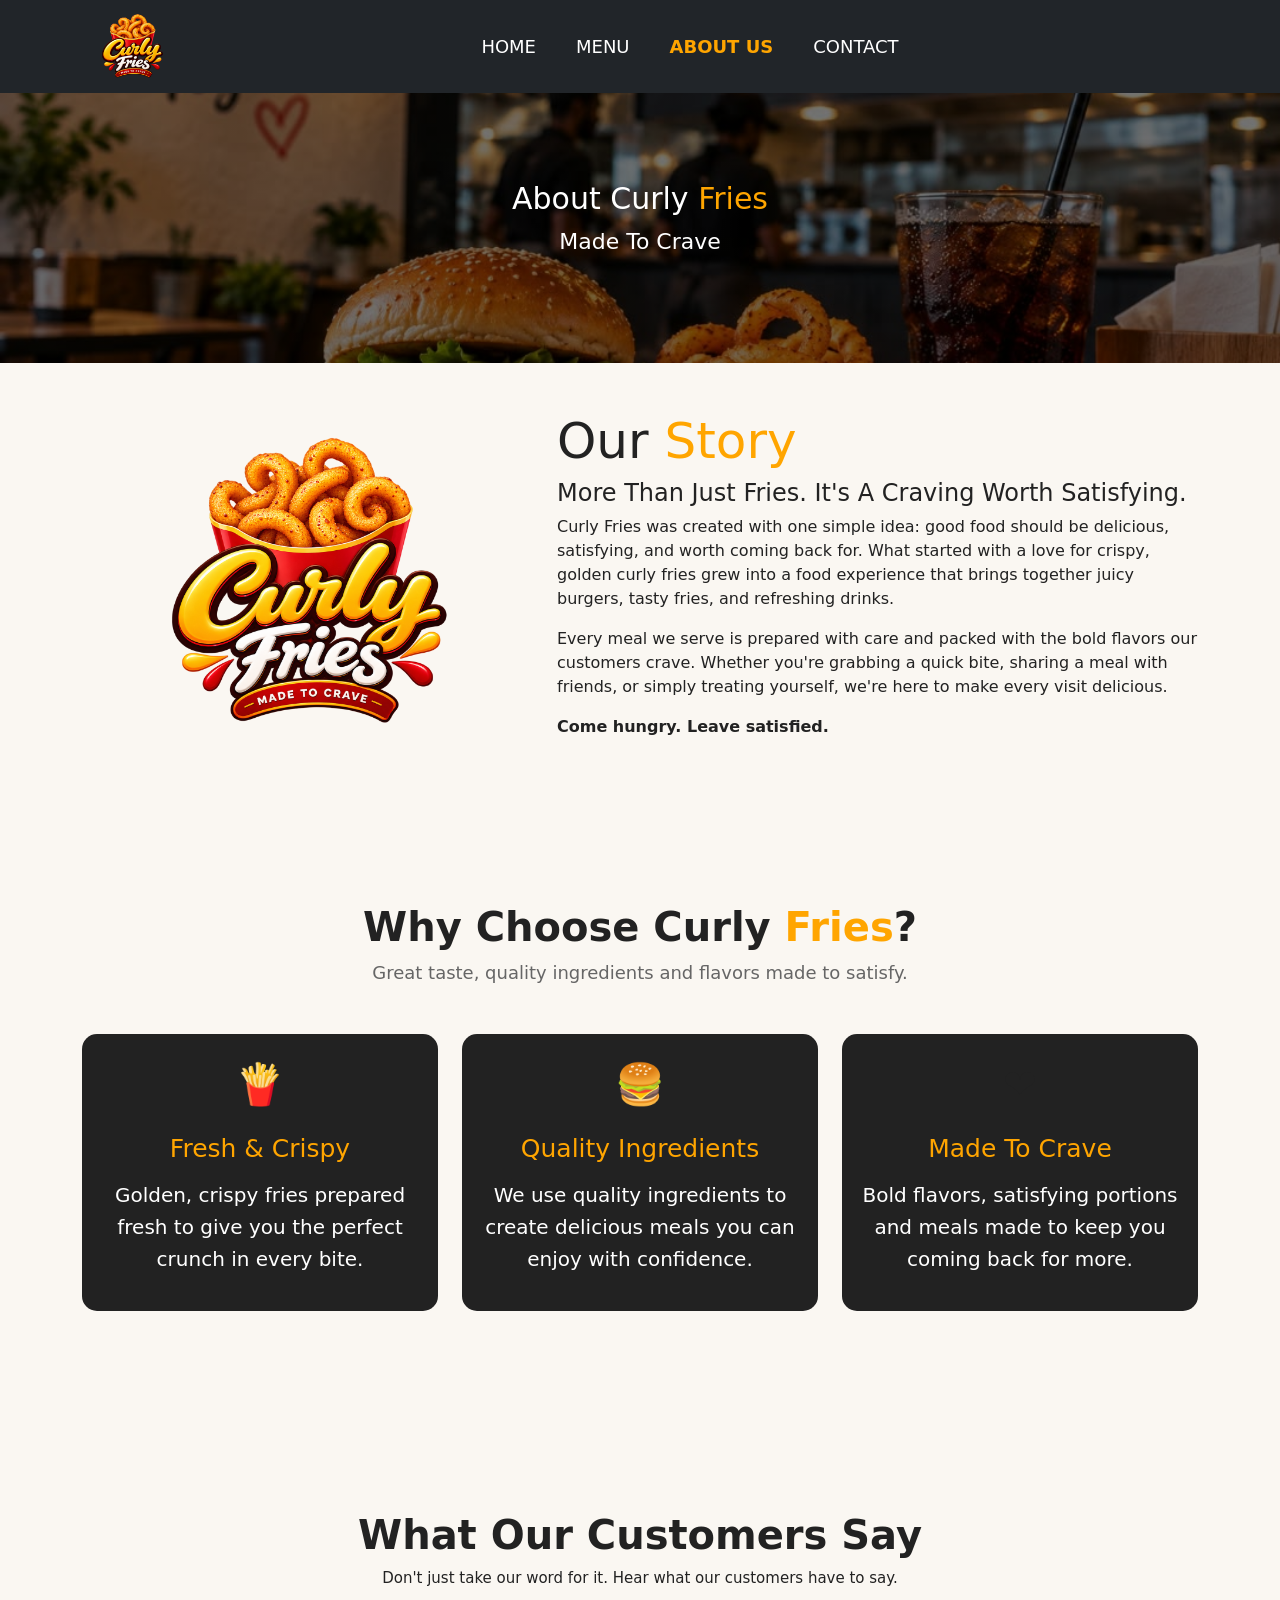
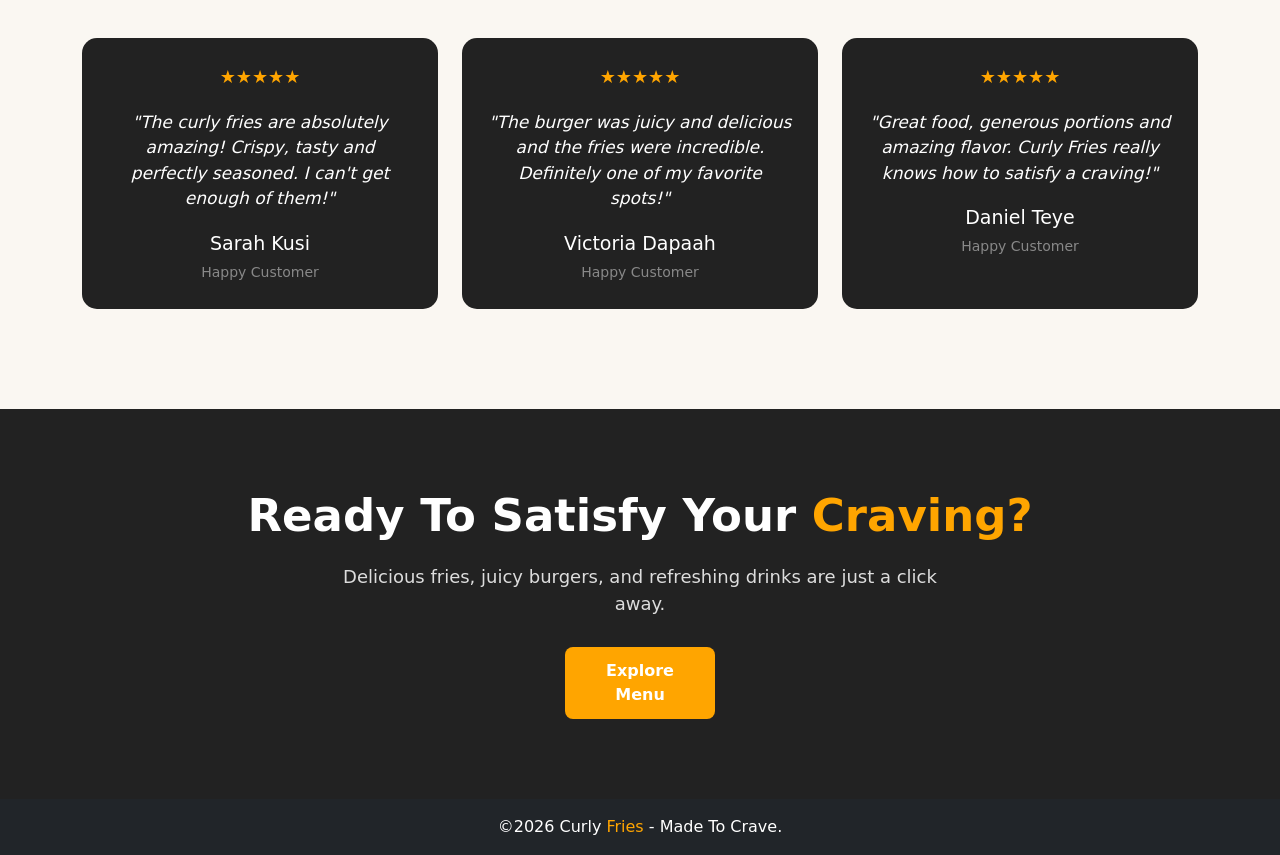
==== about.html @ 46d1c40e "Initial commit" ====
<!doctype html>
<html lang="en">
  <head>
    <meta charset="utf-8" />
    <meta name="viewport" content="width=device-width, initial-scale=1" />
    <title>About Us - Curly Fries</title>

    <!---bootstrap-->
    <link
      href="https://cdn.jsdelivr.net/npm/bootstrap@5.3.8/dist/css/bootstrap.min.css"
      rel="stylesheet"
    />

    <!--custom css-->
    <link rel="stylesheet" href="assets/css/style.css" />

    <!---responsive custom css-->
    <link rel="stylesheet" href="assets/css/responsive.css" />

    <!---Google font-->
    <link rel="preconnect" href="https://fonts.googleapis.com" />
    <link rel="preconnect" href="https://fonts.gstatic.com" crossorigin />
    <link
      href="https://fonts.googleapis.com/css2?family=Google+Sans:ital,opsz,wght@0,17..18,400..700;1,17..18,400..700&family=Montserrat:ital,wght@0,100..900;1,100..900&display=swap"
      rel="stylesheet"
    />
  </head>
  <body>
    <!--NAVBAR -->
    <nav class="navbar navbar-expand-lg bg-dark sticky-top">
      <div class="container">
        <a href="index.html" class="navbar-brand"
          ><img src="assets/images/logo1.png" class="logo-img" alt=""
        /></a>
        <button
          class="navbar-toggler navbar-dark"
          type="button"
          data-bs-toggle="offcanvas"
          data-bs-target="#offcanvasNavbar"
          aria-controls="offcanvasNavbar"
          aria-label="Toggle navigation"
        >
          <span class="navbar-toggler-icon"></span>
        </button>
        <div
          class="offcanvas offcanvas-start bg-dark text-white"
          tabindex="-1"
          id="offcanvasNavbar"
          aria-labelledby="offcanvasNavbarLabel"
        >
          <div class="offcanvas-header">
            <h5 class="offcanvas-title" id="offcanvasNavbarLabel">
              Curly <span>Fries</span>
            </h5>
            <button
              type="button"
              class="btn-close btn-close-white"
              data-bs-dismiss="offcanvas"
              aria-label="Close"
            ></button>
          </div>
          <div class="offcanvas-body">
            <ul
              class="navbar-nav justify-content-center gap-4 flex-grow-1 pe-3"
            >
              <li class="nav-item">
                <a class="nav-link text-white" href="index.html">Home</a>
              </li>
              <li class="nav-item">
                <a class="nav-link text-white" href="menu.html">Menu</a>
              </li>
              <li class="nav-item">
                <a class="nav-link active text-white" href="about.html"
                  >About Us</a
                >
              </li>
              <li class="nav-item">
                <a class="nav-link text-white" href="#contact">Contact</a>
              </li>
            </ul>
          </div>
        </div>
      </div>
    </nav>

    <!---End Of Navbar-->

    <!---HERO SECTION -->
    <main class="about-hero">
      <div class="container text-center">
        <h1>About Curly <span>Fries</span></h1>
        <p>Made To Crave</p>
      </div>
    </main>

    <main class="py-5">
      <div class="container">
        <div class="row align-items-center">
          <!-- Mobile--->
          <div class="col-12 d-md-none order-1 text-center">
            <h2>Our <span>Story</span></h2>
          </div>
          <div class="col-12 col-md-5 order-2 order-md-1 text-center">
            <img
              src="assets/images/logo1.png"
              class="img-fluid"
              alt="Curly Fries Logo"
            />
          </div>

          <!-- Story Content -->
          <div class="col-12 col-md-7 order-3 order-md-2">
            <!-- Desktop Only: Our Story -->
            <h2 class="d-none d-md-block about-title">
              Our <span>Story</span>
            </h2>

            <h4>More Than Just Fries. It's A Craving Worth Satisfying.</h4>

            <p>
              Curly Fries was created with one simple idea: good food should be
              delicious, satisfying, and worth coming back for. What started
              with a love for crispy, golden curly fries grew into a food
              experience that brings together juicy burgers, tasty fries, and
              refreshing drinks.
            </p>

            <p>
              Every meal we serve is prepared with care and packed with the bold
              flavors our customers crave. Whether you're grabbing a quick bite,
              sharing a meal with friends, or simply treating yourself, we're
              here to make every visit delicious.
            </p>

            <p>
              <strong>Come hungry. Leave satisfied.</strong>
            </p>
          </div>
        </div>
      </div>
    </main>

    <!---Why Choose Us-->
    <section class="why-choose">
      <div class="container">
        <div class="text-center mb-5">
          <h2>Why Choose Curly <span>Fries</span>?</h2>
          <p>Great taste, quality ingredients and flavors made to satisfy.</p>
        </div>
        <div class="row g-4">
          <div class="col-12 col-md-4">
            <div class="feature-card text-center">
              <div class="feature-icon">🍟</div>
              <h3>Fresh & Crispy</h3>
              <p>
                Golden, crispy fries prepared fresh to give you the perfect
                crunch in every bite.
              </p>
            </div>
          </div>

          <div class="col-12 col-md-4">
            <div class="feature-card text-center">
              <div class="feature-icon">🍔</div>
              <h3>Quality Ingredients</h3>

              <p>
                We use quality ingredients to create delicious meals you can
                enjoy with confidence.
              </p>
            </div>
          </div>

          <div class="col-12 col-md-4">
            <div class="feature-card text-center">
              <div class="feature-icon">❤️</div>
              <h3>Made To Crave</h3>
              <p>
                Bold flavors, satisfying portions and meals made to keep you
                coming back for more.
              </p>
            </div>
          </div>
        </div>
      </div>
    </section>

    <!---Testimonials-->
    <section>
      <div class="container">
        <div class="text-center mb-5">
          <h2 class="testimonial-title">What Our Customers Say</h2>
          <p class="sub-section">
            Don't just take our word for it. Hear what our customers have to
            say.
          </p>
        </div>

        <div class="row g-4">
          <div class="col-12 col-md-4">
            <div class="testimonial-card">
              <div class="stars">★★★★★</div>
              <p>
                "The curly fries are absolutely amazing! Crispy, tasty and
                perfectly seasoned. I can't get enough of them!"
              </p>
              <h5>Sarah Kusi</h5>
              <small>Happy Customer</small>
            </div>
          </div>

          <div class="col-12 col-md-4">
            <div class="testimonial-card">
              <div class="stars">★★★★★</div>
              <p>
                "The burger was juicy and delicious and the fries were
                incredible. Definitely one of my favorite spots!"
              </p>
              <h5>Victoria Dapaah</h5>
              <small>Happy Customer</small>
            </div>
          </div>

          <div class="col-12 col-md-4">
            <div class="testimonial-card">
              <div class="stars">★★★★★</div>
              <p>
                "Great food, generous portions and amazing flavor. Curly Fries
                really knows how to satisfy a craving!"
              </p>
              <h5>Daniel Teye</h5>
              <small>Happy Customer</small>
            </div>
          </div>
        </div>
      </div>
    </section>

    <!---CTA-->
    <section class="cta-section">
      <div class="container text-center">
        <h2>Ready To Satisfy Your <span>Craving?</span></h2>
        <p>
          Delicious fries, juicy burgers, and refreshing drinks are just a click
          away.
        </p>
        <a href="menu.html" class="hero-btn"> Explore Menu </a>
      </div>
    </section>

    <!---Footer-->
    <footer class="text-center p-3 bottom text-white bg-dark">
      <div>&copy;2026 Curly <span>Fries</span> - Made To Crave.</div>
    </footer>

    <!---script-->
    <script src="https://cdn.jsdelivr.net/npm/bootstrap@5.3.8/dist/js/bootstrap.bundle.min.js"></script>

    <!---aos script-->
    <script src="https://unpkg.com/aos@2.3.1/dist/aos.js"></script>

    <script>
      AOS.init();
    </script>
  </body>
</html>
---- assets/css/style.css ----
*{
    margin: 0;
    padding: 0;
    text-decoration: none;
    scroll-behavior: smooth;
}

body{
    background-color: #faf7f2;
    color: #222;
    cursor: pointer;
}

/*======NAVBAR===*/
.logo-img {
    width: 100px;
    height: auto;
    display: block;
}

span{
    color: orange;
}

.nav-link{
    text-transform: uppercase;
    font-size: 18px;
}

.navbar-nav .nav-link:hover {
  color: orange !important;
}

.navbar-nav .nav-link.active {
  color: orange !important;
  font-weight: bold;
}

.cart-count {
    display: inline-flex;
    align-items: center;
    justify-content: center;
    min-width: 20px;
    height: 20px;
    padding: 2px 6px;
    margin-left: 4px;
    background-color: orange;
    color: #fff;
    border-radius: 50%;
    font-size: 12px;
    font-weight: 600;
}
/*====HERO SECTION===*/
section{
    padding: 100px 0;
}

.span{
    color: orange;
}

.hero-text span {
    color: orange;
}

.hero-text{
    font-size: 80px;
    font-weight: 500;
    line-height: 1.1;
}

.p-text{
    font-size: 30px;
    line-height: 1.5;
}

.hero-btn {
    background-color: orange;
    color: #ffffff;
    width: 150px;
    padding: 12px 20px;
    text-decoration: none;
    border: none;
    border-radius: 8px;
    display: inline-block;
    text-align: center;
    font-weight: 600;
    transition: background-color 0.3s ease, transform 0.3s ease;
}

.hero-btn:hover{
    background-color: #e05500;
    color: #ffffff;
    transform: translateY(-2px);
}


.btn.view {
  background-color: orange;
  color: #ffffff;
  transition: background-color 0.5s ease;
  border-radius: 50px;
  width: 120px;
}

.btn.view:hover {
  background-color: #e05500;
  color: #ffffff;
}

/*====MENU SECTION==*/
.menu-text{
    font-size: 40px;
    font-weight: 500;
}

.menu-paragraph{
    font-size: 20px;
}

h3{
    color: orange;
}

/*=========
  ABOUT SECTION
=================== */
.about-title{
    font-size: 50px;
}

.about-img {
    width: 100%;
    height: 400px;
    object-fit: cover;
    border-radius: 12px;
}

.about-text{
    font-size: 20px;
}


/*============
    CONTACT SECTION
============ */

.contact-section {
    background-color: #f5f5f5;
}

.map-container {
    width: 100%;
    overflow: hidden;
    border-radius: 15px;
}

.map-container iframe {
    display: block;
}

.social-content {
    padding: 20px;
}

.social-content h2 {
    font-size: 30px;
    margin-bottom: 15px;
}

.social-content p {
    font-size: 18px;
    line-height: 1.6;
    margin-bottom: 25px;
}

.social-links {
    display: flex;
    flex-direction: column;
    gap: 12px;
}

.social-link {
    display: flex;
    align-items: center;
    gap: 12px;
    width: fit-content;
    color: #222;
    text-decoration: none;
    font-size: 18px;
    font-weight: 500;
    transition: 0.3s ease;
}

.social-link i {
    font-size: 24px;
    color: orange;
}

.social-link:hover {
    color: orange;
    transform: translateX(5px);
}



/*====================================================================================
         ABOUT.HTML SECTION
============================================================================================ */
.about-hero {
    min-height: 30vh;
    display: flex;
    align-items: center;
    justify-content: center;
    background:
        linear-gradient(rgba(0, 0, 0, 0.55), rgba(0, 0, 0, 0.55)),
        url("../images/about.jpeg");

    background-size: cover;
    background-position: center;
    background-repeat: no-repeat;
    color: white;
}

.about-hero h1 {
    font-size: 30px;
    font-weight: 400;
}

.about-hero h1 span {
    color: orange;
}

.about-hero p {
    font-size: 22px;
}



/*=========
  Why Choose Us
========= */
.why-choose h2 {
    font-size: 40px;
    font-weight: 600;
}

.why-choose > .container > .text-center > p {
    font-size: 18px;
    color: #666;
}

.feature-card {
    height: 100%;
    padding: 20px 10px;
    background-color: #222;
    border-radius: 15px;
    transition: 0.3s ease;
}

.feature-card:hover {
    transform: translateY(-8px);
}

.feature-icon {
    font-size: 40px;
    margin-bottom: 20px;
}

.feature-card h3 {
    font-size: 25px;
    margin-bottom: 15px;
}

.feature-card p {
    font-size: 20px;
    line-height: 1.6;
    color: #ffffff;
}


/*==============
   Testimonial section
================== */
.testimonial-title{
    font-size: 40px;
    font-weight: 600;
}

.sub-section{
    font-size: 15px;
}
.testimonial-card {
    height: 100%;
    padding: 25px;
    background-color: #222;
    color: #ffffff;
    border-radius: 15px;
    text-align: center;
    transition: 0.3s ease;
}

.testimonial-card:hover {
    transform: translateY(-8px);
}

.stars {
    color: orange;
    font-size: 18px;
    margin-bottom: 20px;
}

.testimonial-card p {
    font-size: 17px;
    line-height: 1.5;
    color: #ffffff;
    font-style: italic;
}

.testimonial-card h5 {
    margin-top: 20px;
    margin-bottom: 5px;
    font-size: 19px;
}

.testimonial-card small {
    color: #888;
}

/*==========
   CTA Section
============= */
.cta-section {
    background-color: #222;
    color: #ffffff;
    padding: 80px 20px !important;
}

.cta-section h2 {
    font-size: 45px;
    font-weight: 600;
}

.cta-section h2 span {
    color: orange;
}

.cta-section p {
    font-size: 18px;
    margin: 20px auto 30px;
    max-width: 600px;
    color: #dddddd;
}

.cta-section .hero-btn {
    display: inline-block;
}



/*============================================================================================
                  MENU.HTML SECTION
=============================================================================================== */
/* ================================
   MENU FILTER
================================ */

.filter-wrapper {
    display: flex;
    align-items: center;
    justify-content: space-between;
    gap: 30px;
    padding: 20px;
    background-color: #ffffff;
    border-radius: 15px;
}


/* Category Area */

.category-area {
    display: flex;
    align-items: center;
}


/* Categories */

.category-filter {
    align-items: center;
    gap: 10px;
}


/* Category Buttons */

.category-btn {
    border: none;
    background-color: transparent;
    color: #333;
    padding: 10px 15px;
    border-radius: 8px;
    font-size: 16px;
    font-weight: 500;
    cursor: pointer;
    transition: 0.3s ease;
}

.category-btn:hover,
.category-btn.active {
    background-color: orange;
    color: #ffffff;
}


/* Mobile Filter Button */
.filter-toggle {
    display: none;
}


/* Search Box */
.search-box {
    display: flex;
    align-items: center;
    width: 280px;
    border: 1px solid #ddd;
    border-radius: 8px;
    overflow: hidden;
}

.search-box input {
    width: 100%;
    border: none;
    outline: none;
    padding: 12px 15px;
    font-size: 16px;
}

.search-box button {
    border: none;
    background-color: orange;
    color: #ffffff;
    padding: 12px 15px;
    cursor: pointer;
}


/* ================================
   MENU CARDS
================================ */

.menu-items {
    background-color: #f5f5f5;
}

.menu-card {
    max-width: 320px;
    height: 100%;
    margin: 0 auto;
    background-color: #ffffff;
    border-radius: 12px;
    overflow: hidden;
    transition: 0.3s ease;
}

.menu-card:hover {
    transform: translateY(-5px);
}


/* Menu Image */
.menu-card-img {
    display: block;
    width: 100%;
    height: 180px;
    object-fit: cover;
}


/* Card Body */
.menu-card-body {
    padding: 18px;
}

.menu-card-body h3 {
    font-size: 21px;
    font-weight: 600;
    margin-bottom: 8px;
}

.menu-card-body p {
    font-size: 15px;
    line-height: 1.5;
    color: #666;
    margin-bottom: 15px;
}


/* Price + Button */
.menu-card-footer {
    display: flex;
    align-items: center;
    justify-content: space-between;
    gap: 10px;
}

.menu-price {
    font-size: 17px;
    font-weight: 700;
    color: orange;
}

.add-cart-btn {
    border: none;
    background-color: orange;
    color: #ffffff;
    padding: 8px 12px;
    border-radius: 6px;
    font-size: 14px;
    font-weight: 600;
    cursor: pointer;
    transition: 0.3s ease;
}

.add-cart-btn:hover {
    background-color: #e05500;
}

.no-results {
    text-align: center;
    font-size: 18px;
    color: #666;
    padding: 40px 0;
}



/* ================================================================================
           CART.HTML SECTION
======================================================================================= */

.cart-header h1 {
    font-size: 50px;
    font-weight: 600;
}

.cart-header h1 span {
    color: orange;
}

.cart-header p {
    font-size: 18px;
    color: #666;
}


/* Cart Item */

.cart-item {
    display: flex;
    align-items: center;
    gap: 20px;
    padding: 15px;
    margin-bottom: 15px;
    background-color: #fff;
    border-radius: 12px;
}


/* Cart Image */

.cart-item-img {
    width: 90px;
    height: 70px;
    object-fit: cover;
    border-radius: 8px;
}


/* Item Information */

.cart-item-info {
    flex: 1;
}

.cart-item-info h3 {
    margin: 0 0 5px;
    font-size: 18px;
    font-weight: 600;
}

.cart-item-info p {
    margin: 0;
    color: #666;
}


/* Quantity */

.quantity-control {
    display: flex;
    align-items: center;
    gap: 12px;
}

.quantity-btn {
    width: 30px;
    height: 30px;
    border: none;
    border-radius: 5px;
    background-color: orange;
    color: #fff;
    font-size: 18px;
    cursor: pointer;
}

.quantity-control span {
    min-width: 20px;
    text-align: center;
    font-weight: 600;
}


/* Subtotal */

.cart-subtotal {
    min-width: 100px;
    font-weight: 700;
}


/* Remove */

.remove-btn {
    border: none;
    background: none;
    color: #d33;
    cursor: pointer;
    font-size: 14px;
}


/* Cart Summary */

.cart-summary {
    margin-top: 25px;
    padding: 20px;
    background-color: #fff;
    border-radius: 12px;
}

.cart-summary > div:first-child {
    display: flex;
    align-items: center;
    justify-content: space-between;
    font-size: 22px;
}

.cart-summary strong {
    color: orange;
}


/* Cart Buttons */

.cart-actions {
    display: flex;
    justify-content: flex-end;
    gap: 10px;
    margin-top: 20px;
}

.continue-btn {
    border: 1px solid orange;
    color: orange;
}

.continue-btn:hover {
    background-color: orange;
    color: #fff;
}

.checkout-btn {
    background-color: orange;
    color: #fff;
}

.checkout-btn:hover {
    background-color: #e05500;
    color: #fff;
}


/* Empty Cart */

.empty-cart {
    padding: 60px 20px;
    background-color: #fff;
    border-radius: 12px;
}

.empty-cart h2 {
    font-size: 28px;
    margin-bottom: 10px;
}

.empty-cart p {
    color: #666;
    margin-bottom: 25px;
}

/* ================================
   CHECKOUT
================================ */

.checkout-header h1 {
    font-size: 50px;
    font-weight: 600;
}

.checkout-header h1 span {
    color: orange;
}

.checkout-header p {
    font-size: 18px;
    color: #666;
}


/* ================================
   CHECKOUT CARD
================================ */

.checkout-card {
    background-color: #fff;
    padding: 25px;
    border-radius: 12px;
}

.checkout-card h2,
.order-summary h2 {
    font-size: 24px;
    font-weight: 600;
    margin-bottom: 25px;
}

.checkout-subheading {
    margin-top: 15px;
    padding-top: 10px;
    border-top: 1px solid #eee;
}


/* ================================
   FORM
================================ */

.checkout-card .form-label {
    font-size: 15px;
    font-weight: 600;
    margin-bottom: 7px;
}

.checkout-card .form-control,
.checkout-card .form-select {
    min-height: 45px;
    border: 1px solid #ddd;
    border-radius: 7px;
    box-shadow: none;
}

.checkout-card textarea.form-control {
    min-height: auto;
    resize: vertical;
}

.checkout-card .form-control:focus,
.checkout-card .form-select:focus {
    border-color: orange;
    box-shadow: 0 0 0 2px rgba(255, 165, 0, 0.15);
}

.checkout-card .form-label span {
    color: #888;
    font-weight: 400;
}


/* ================================
   PAYMENT OPTIONS
================================ */

.payment-option {
    border: 1px solid #ddd;
    border-radius: 8px;
    padding: 14px 15px;
    transition: 0.3s ease;
}

.payment-option:hover {
    border-color: orange;
}

.payment-option input {
    margin-right: 10px;
    accent-color: orange;
}

.payment-option label {
    display: flex;
    align-items: center;
    gap: 10px;
    cursor: pointer;
    font-size: 15px;
    font-weight: 500;
}

.payment-option label i {
    font-size: 20px;
    color: orange;
}


/* ================================
   MOBILE MONEY
================================ */

.momo-details {
    display: none;
}

.momo-box {
    padding: 18px;
    background-color: #fafafa;
    border-radius: 8px;
    border: 1px solid #eee;
}


/* ================================
   PLACE ORDER
================================ */

.place-order-btn {
    width: 100%;
    border: none;
    background-color: orange;
    color: #fff;
    padding: 13px 20px;
    border-radius: 7px;
    font-size: 16px;
    font-weight: 600;
    cursor: pointer;
    transition: 0.3s ease;
}

.place-order-btn:hover {
    background-color: #e05500;
}


/* ================================
   ORDER SUMMARY
================================ */

.order-summary {
    background-color: #fff;
    padding: 25px;
    border-radius: 12px;
    position: sticky;
    top: 100px;
}

#checkoutItems {
    margin-bottom: 20px;
}


/* ================================
   CHECKOUT ITEM
================================ */

.checkout-item {
    display: flex;
    align-items: center;
    gap: 12px;
    padding: 12px 0;
    border-bottom: 1px solid #eee;
}

.checkout-item-img {
    width: 60px;
    height: 50px;
    object-fit: cover;
    border-radius: 6px;
}

.checkout-item-info {
    flex: 1;
}

.checkout-item-info h3 {
    margin: 0 0 4px;
    font-size: 15px;
    font-weight: 600;
}

.checkout-item-info p {
    margin: 0;
    color: #666;
    font-size: 13px;
}

.checkout-item-total {
    font-size: 14px;
    font-weight: 700;
}


/* ================================
   CHECKOUT TOTAL
================================ */

.checkout-total {
    display: flex;
    align-items: center;
    justify-content: space-between;
    margin-top: 20px;
    padding-top: 18px;
    border-top: 2px solid #eee;
    font-size: 20px;
}

.checkout-total strong {
    color: orange;
}


/* ================================
   BACK TO CART
================================ */

.back-cart-btn {
    display: inline-block;
    margin-top: 20px;
    color: #555;
    text-decoration: none;
    font-size: 14px;
    transition: 0.3s ease;
}

.back-cart-btn:hover {
    color: orange;
}


/* ================================
   ORDER CONFIRMATION
================================ */

.confirmation-section {
    padding: 60px 0;
}

.confirmation-card {
    max-width: 800px;
    margin: 0 auto;
    padding: 40px;
    background-color: #fff;
    border-radius: 15px;
}


/* ================================
   SUCCESS ICON
================================ */

.confirmation-icon {
    width: 70px;
    height: 70px;
    margin: 0 auto 20px;
    display: flex;
    align-items: center;
    justify-content: center;
    border-radius: 50%;
    background-color: #e8f8ef;
    color: #198754;
    font-size: 38px;
}

.confirmation-card > h1 {
    text-align: center;
    font-size: 40px;
    font-weight: 600;
    margin-bottom: 12px;
}

.confirmation-card > h1 span {
    color: orange;
}

.confirmation-message {
    max-width: 600px;
    margin: 0 auto 30px;
    text-align: center;
    color: #666;
    font-size: 16px;
    line-height: 1.6;
}


/* ================================
   ORDER NUMBER
================================ */

.order-number {
    display: flex;
    align-items: center;
    justify-content: space-between;
    gap: 15px;
    padding: 15px 18px;
    margin-bottom: 25px;
    background-color: #fafafa;
    border: 1px solid #eee;
    border-radius: 8px;
}

.order-number span {
    color: #666;
    font-size: 14px;
}

.order-number strong {
    color: orange;
    font-size: 16px;
}


/* ================================
   CONFIRMATION DETAILS
================================ */

.confirmation-details {
    margin-bottom: 25px;
    padding: 20px;
    border: 1px solid #eee;
    border-radius: 10px;
}

.confirmation-details h2 {
    margin-bottom: 18px;
    font-size: 20px;
    font-weight: 600;
}


/* ================================
   DETAIL ROW
================================ */

.detail-row {
    display: flex;
    align-items: flex-start;
    justify-content: space-between;
    gap: 20px;
    padding: 10px 0;
    border-bottom: 1px solid #f1f1f1;
}

.detail-row:last-child {
    border-bottom: none;
}

.detail-row span {
    color: #666;
    font-size: 14px;
}

.detail-row strong {
    max-width: 60%;
    text-align: right;
    font-size: 14px;
    font-weight: 600;
}


/* ================================
   CONFIRMATION ITEMS
================================ */

.confirmation-item {
    display: flex;
    align-items: center;
    gap: 12px;
    padding: 12px 0;
    border-bottom: 1px solid #eee;
}

.confirmation-item:last-child {
    border-bottom: none;
}

.confirmation-item-img {
    width: 60px;
    height: 50px;
    object-fit: cover;
    border-radius: 6px;
}

.confirmation-item-info {
    flex: 1;
}

.confirmation-item-info h3 {
    margin: 0 0 4px;
    font-size: 15px;
    font-weight: 600;
}

.confirmation-item-info p {
    margin: 0;
    color: #666;
    font-size: 13px;
}

.confirmation-item-total {
    font-size: 14px;
    font-weight: 700;
}


/* ================================
   CONFIRMATION TOTAL
================================ */

.confirmation-total {
    display: flex;
    align-items: center;
    justify-content: space-between;
    margin-top: 15px;
    padding-top: 15px;
    border-top: 2px solid #eee;
    font-size: 20px;
}

.confirmation-total strong {
    color: orange;
}


/* ================================
   CONFIRMATION BUTTONS
================================ */

.confirmation-actions {
    display: flex;
    justify-content: center;
    gap: 12px;
    margin-top: 30px;
}

.confirmation-btn {
    display: inline-block;
    padding: 12px 20px;
    border-radius: 7px;
    text-decoration: none;
    font-size: 15px;
    font-weight: 600;
    text-align: center;
    transition: 0.3s ease;
}

.confirmation-btn.primary {
    background-color: orange;
    color: #fff;
}

.confirmation-btn.primary:hover {
    background-color: #e05500;
    color: #fff;
}

.confirmation-btn.secondary {
    border: 1px solid orange;
    color: orange;
    background-color: #fff;
}

.confirmation-btn.secondary:hover {
    background-color: orange;
    color: #fff;
}
---- assets/css/responsive.css ----
/*======================================================
    MOBILE VIEW
============================================================ */
@media (max-width: 767.98px) {
    .hero-text {
        font-size: 45px;
        line-height: 1.15;
        font-weight: 600;
    }

    .p-text {
        font-size: 17px;
        line-height: 1.6;
    }

    .hero-btn {
        width: 150px;
        padding: 12px 15px;
    }
}



/* =========================
   SMALL PHONES
   ========================= */

@media (max-width: 375px) {

    .hero-text {
        font-size: 38px;
    }

    .p-text {
        font-size: 16px;
    }

    .hero-btn {
        width: 140px;
    }
}


@media (max-width: 767.98px) {
    .about-img {
        height: 300px;
    }
}



/*====================================================================
           MENU CSS
============================================================================ */
@media (max-width: 767.98px) {

    /* Menu Header */
    .menu-header h1 {
        font-size: 40px;
    }

    .menu-header p {
        font-size: 16px;
    }


    /* Filter Wrapper */
    .filter-wrapper {
        flex-direction: column;
        align-items: stretch;
        gap: 15px;
    }


    /* Category Area */
    .category-area {
        width: 100%;

        display: block;
    }


    /* Mobile Filter Button */
    .filter-toggle {
        display: flex;
        width: 100%;
        align-items: center;
        justify-content: space-between;
        padding: 12px 15px;
        border: 1px solid #ddd;
        border-radius: 8px;
        background-color: #fff;
        font-size: 16px;
        font-weight: 500;
    }


    /* Category Filter */
    .category-filter {
        display: block;
        margin-top: 10px;
    }


    /* Category Buttons */
    .category-btn {
        display: block;
        width: 100%;
        text-align: left;
        margin-bottom: 5px;
    }


    /* Search Box */
    .search-box {
        width: 100%;
    }

}


@media (max-width: 575.98px) {

    .menu-card {
        max-width: 300px;
    }

    .menu-card-img {
        height: 170px;
    }

    .menu-card-body {
        padding: 16px;
    }

    .menu-card-body h3 {
        font-size: 20px;
    }

    .menu-card-body p {
        font-size: 14px;
    }

}

/*======================================================================
        CART CSS
========================================================== */

@media (max-width: 767.98px) {

    .cart-header h1 {
        font-size: 40px;
    }

    .cart-header p {
        font-size: 16px;
    }


    .cart-item {
        flex-wrap: wrap;
        gap: 12px;
    }


    .cart-item-img {
        width: 75px;
        height: 60px;
    }


    .cart-item-info {
        min-width: calc(100% - 100px);
    }


    .quantity-control {
        margin-left: 87px;
    }


    .cart-subtotal {
        margin-left: auto;
    }


    .remove-btn {
        margin-left: auto;
    }


    .cart-actions {
        flex-direction: column;
    }


    .cart-actions .btn {
        width: 100%;
    }

}

/* ================================
   CHECKOUT 
================================ */

@media (max-width: 767.98px) {

    .checkout-header h1 {
        font-size: 40px;
    }

    .checkout-header p {
        font-size: 16px;
    }

    .checkout-card,
    .order-summary {
        padding: 20px;
    }

    .checkout-card h2,
    .order-summary h2 {
        font-size: 22px;
    }

    .order-summary {
        position: static;
    }

}


/* ================================
   CONFIRMATION RESPONSIVE
================================ */

@media (max-width: 767.98px) {

    .confirmation-section {
        padding: 40px 15px;
    }

    .confirmation-card {
        padding: 25px 18px;
        border-radius: 12px;
    }

    .confirmation-card > h1 {
        font-size: 32px;
    }

    .confirmation-message {
        font-size: 15px;
    }

    .order-number {
        padding: 14px;
    }

    .confirmation-details {
        padding: 16px;
    }

    .confirmation-details h2 {
        font-size: 19px;
    }

    .detail-row {
        gap: 15px;
    }

    .detail-row strong {
        max-width: 55%;
        word-break: break-word;
    }

    .confirmation-actions {
        flex-direction: column;
    }

    .confirmation-btn {
        width: 100%;
    }

}
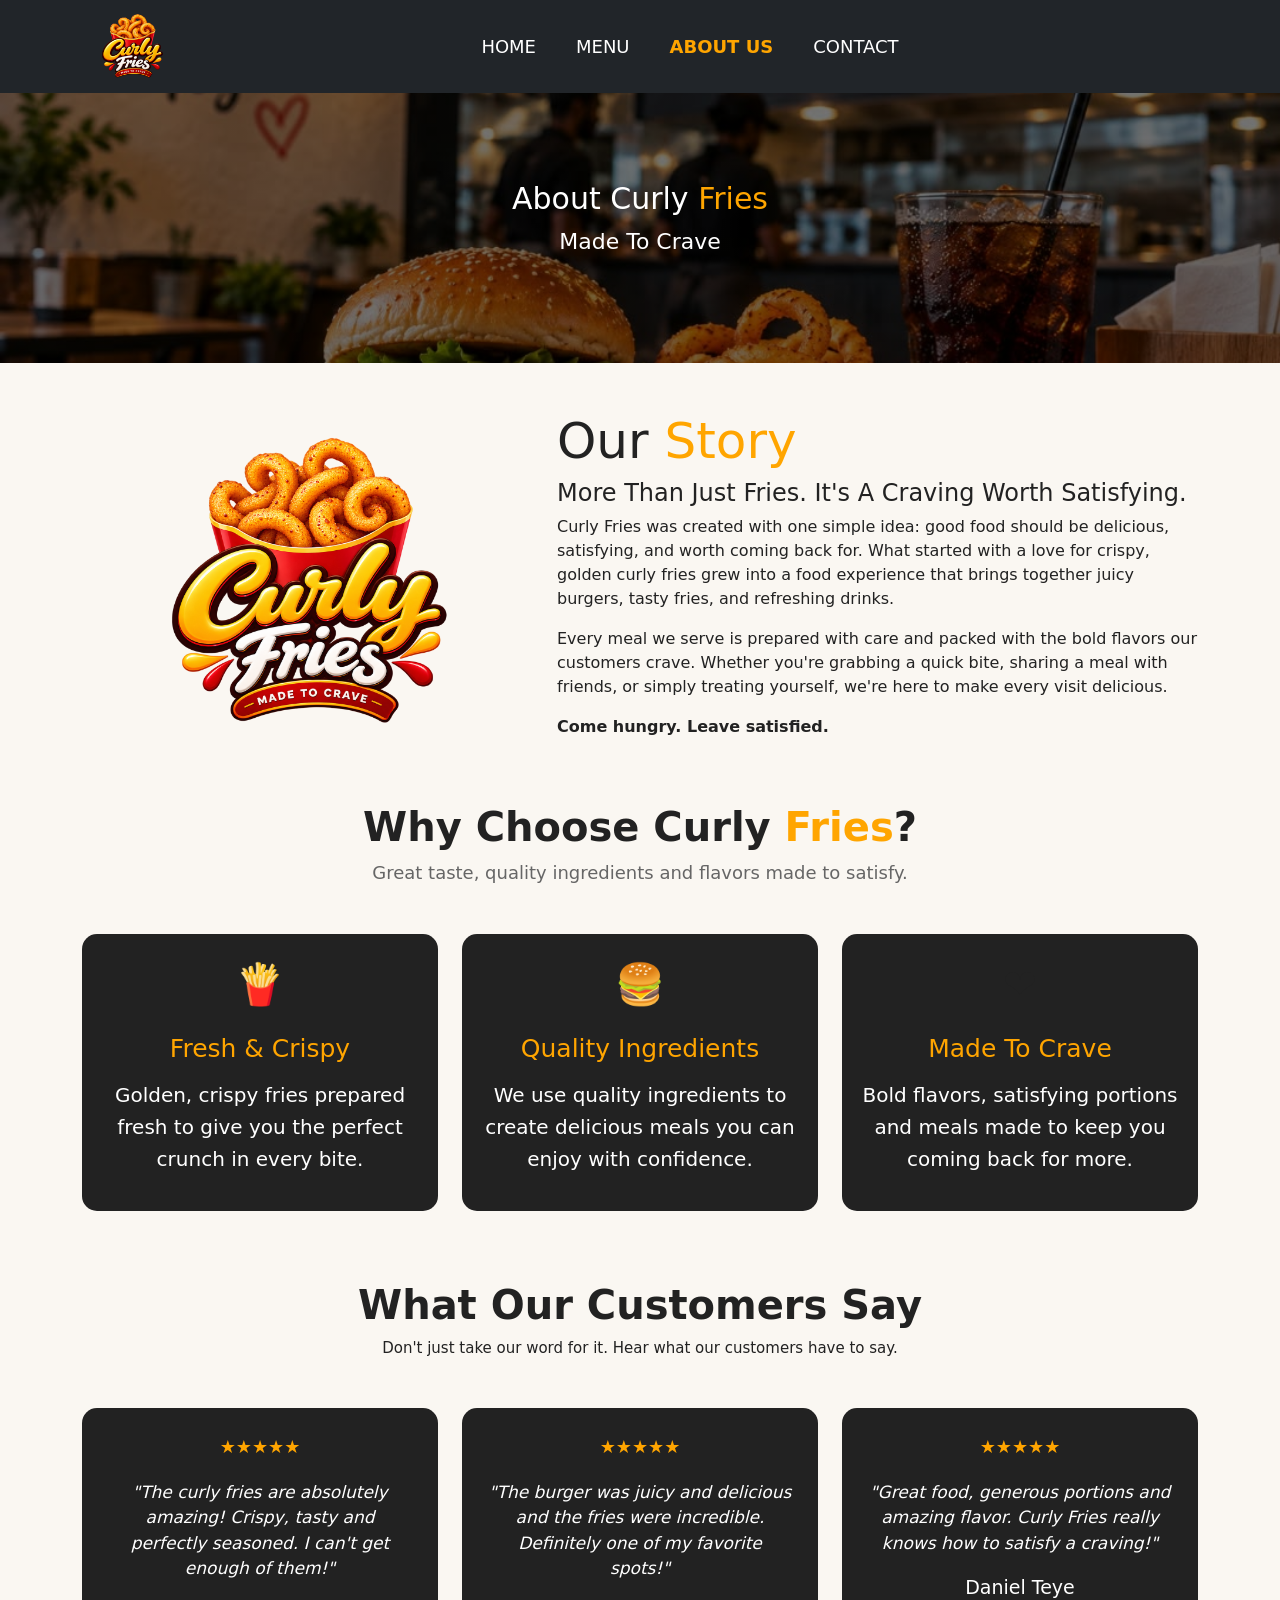
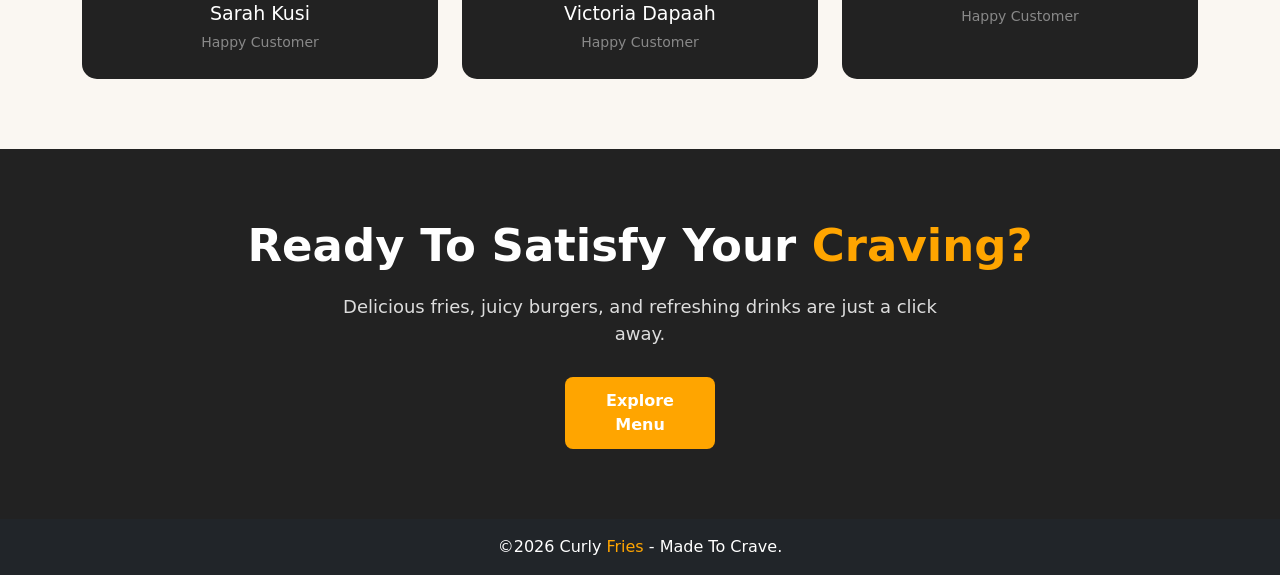
==== commit 99a93e0b: "New Update" ====
--- a/about.html
+++ b/about.html
@@ -186,7 +186,7 @@
     </section>
 
     <!---Testimonials-->
-    <section>
+    <section class="section">
       <div class="container">
         <div class="text-center mb-5">
           <h2 class="testimonial-title">What Our Customers Say</h2>
--- a/assets/css/style.css
+++ b/assets/css/style.css
@@ -50,9 +50,13 @@
     font-size: 12px;
     font-weight: 600;
 }
+
+.section {
+    padding: 70px 0;
+}
 /*====HERO SECTION===*/
-section{
-    padding: 100px 0;
+.hero-section{
+    padding: 85px 0 60px;
 }
 
 .span{
@@ -333,7 +337,7 @@
 .cta-section {
     background-color: #222;
     color: #ffffff;
-    padding: 80px 20px !important;
+    padding: 70px 20px !important;
 }
 
 .cta-section h2 {
--- a/assets/css/responsive.css
+++ b/assets/css/responsive.css
@@ -17,6 +17,11 @@
         width: 150px;
         padding: 12px 15px;
     }
+
+    .section {
+        padding: 45px 0;
+    }
+
 }
 
 
@@ -44,6 +49,14 @@
 @media (max-width: 767.98px) {
     .about-img {
         height: 300px;
+    }
+
+     .hero-section {
+        padding: 50px 15px 40px;
+    }
+
+    .cta-section {
+        padding: 50px 20px;
     }
 }
 
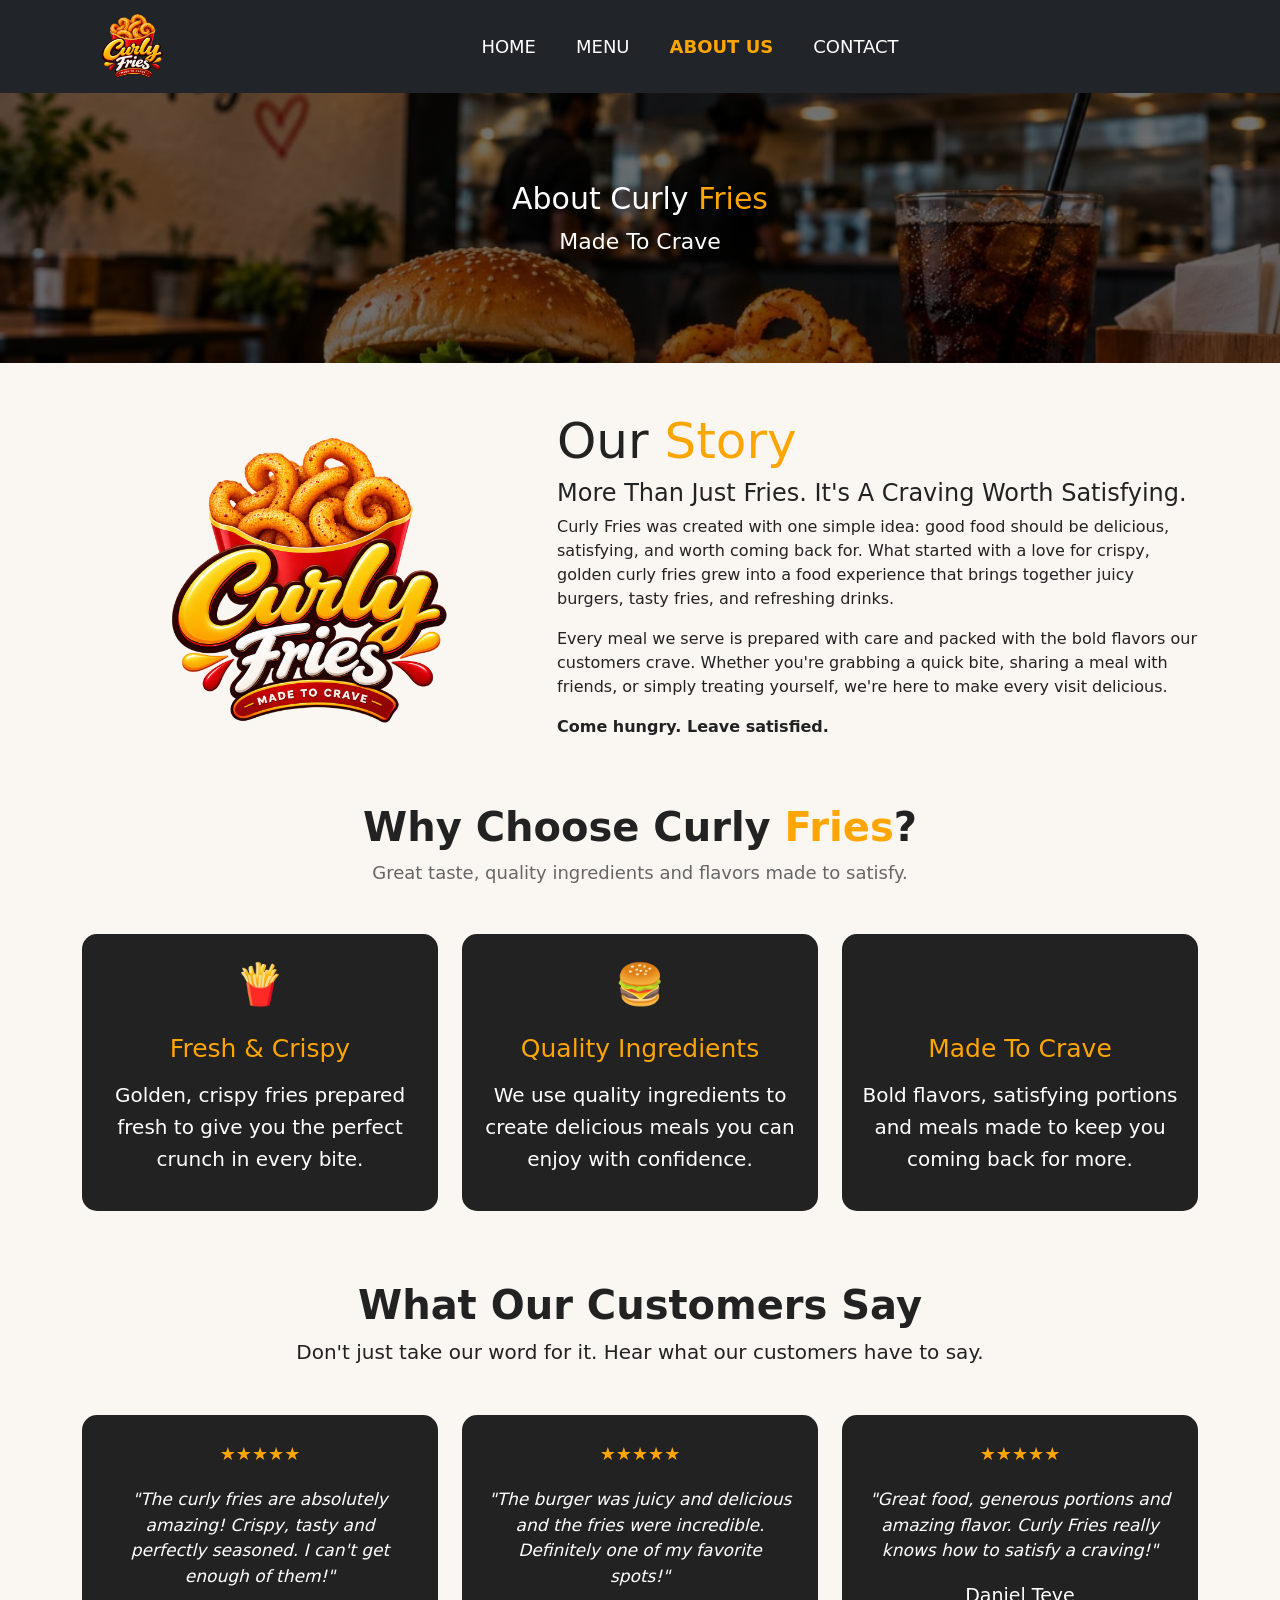
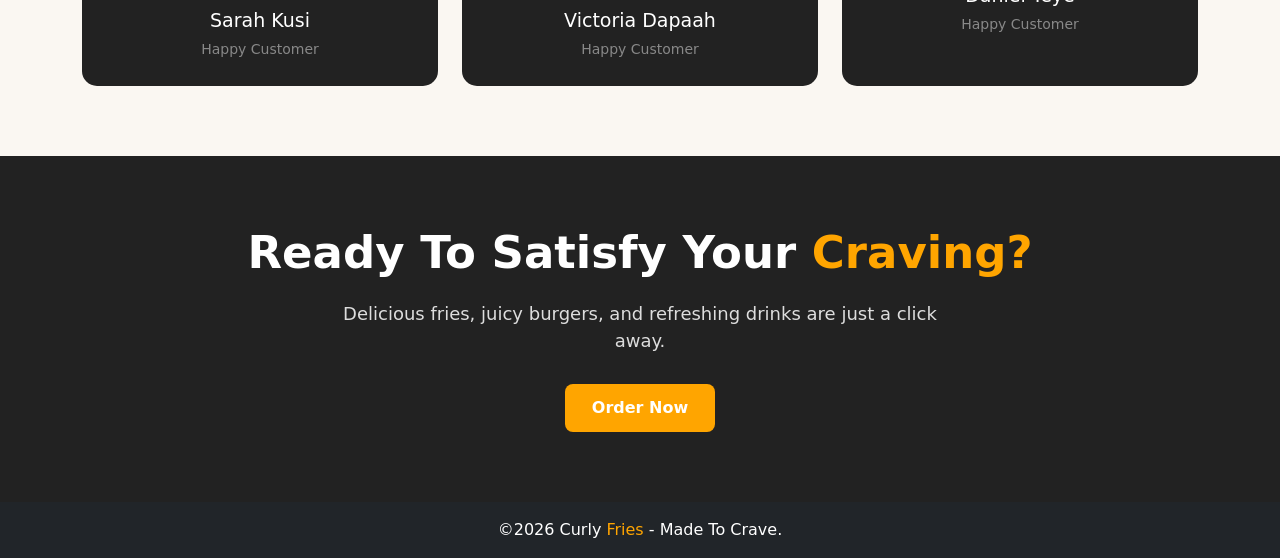
==== commit f6605258: "Cart change" ====
--- a/about.html
+++ b/about.html
@@ -244,7 +244,7 @@
           Delicious fries, juicy burgers, and refreshing drinks are just a click
           away.
         </p>
-        <a href="menu.html" class="hero-btn"> Explore Menu </a>
+        <a href="menu.html" class="hero-btn">Order Now</a>
       </div>
     </section>
 
--- a/assets/css/style.css
+++ b/assets/css/style.css
@@ -49,6 +49,38 @@
     border-radius: 50%;
     font-size: 12px;
     font-weight: 600;
+}
+
+/* ================================
+   MOBILE CART
+================================ */
+
+.mobile-cart {
+    display: none;
+    position: relative;
+    color: #ffffff;
+    text-decoration: none;
+    font-size: 24px;
+}
+
+.mobile-cart:hover {
+    color: orange;
+}
+
+.mobile-cart .cart-count {
+    position: absolute;
+    top: -8px;
+    right: -10px;
+    
+
+    min-width: 18px;
+    height: 18px;
+    margin-left: 0;
+    padding: 2px 5px;
+
+
+
+    font-size: 11px;
 }
 
 .section {
@@ -292,7 +324,7 @@
 }
 
 .sub-section{
-    font-size: 15px;
+    font-size: 20px;
 }
 .testimonial-card {
     height: 100%;
--- a/assets/css/responsive.css
+++ b/assets/css/responsive.css
@@ -1,6 +1,21 @@
 /*======================================================
     MOBILE VIEW
 ============================================================ */
+@media (max-width: 991.98px) {
+
+    .mobile-cart {
+        display: block;
+        margin-left: auto;
+        margin-right: 15px;
+    }
+
+    .desktop-cart {
+        display: none;
+    }
+
+}
+
+
 @media (max-width: 767.98px) {
     .hero-text {
         font-size: 45px;
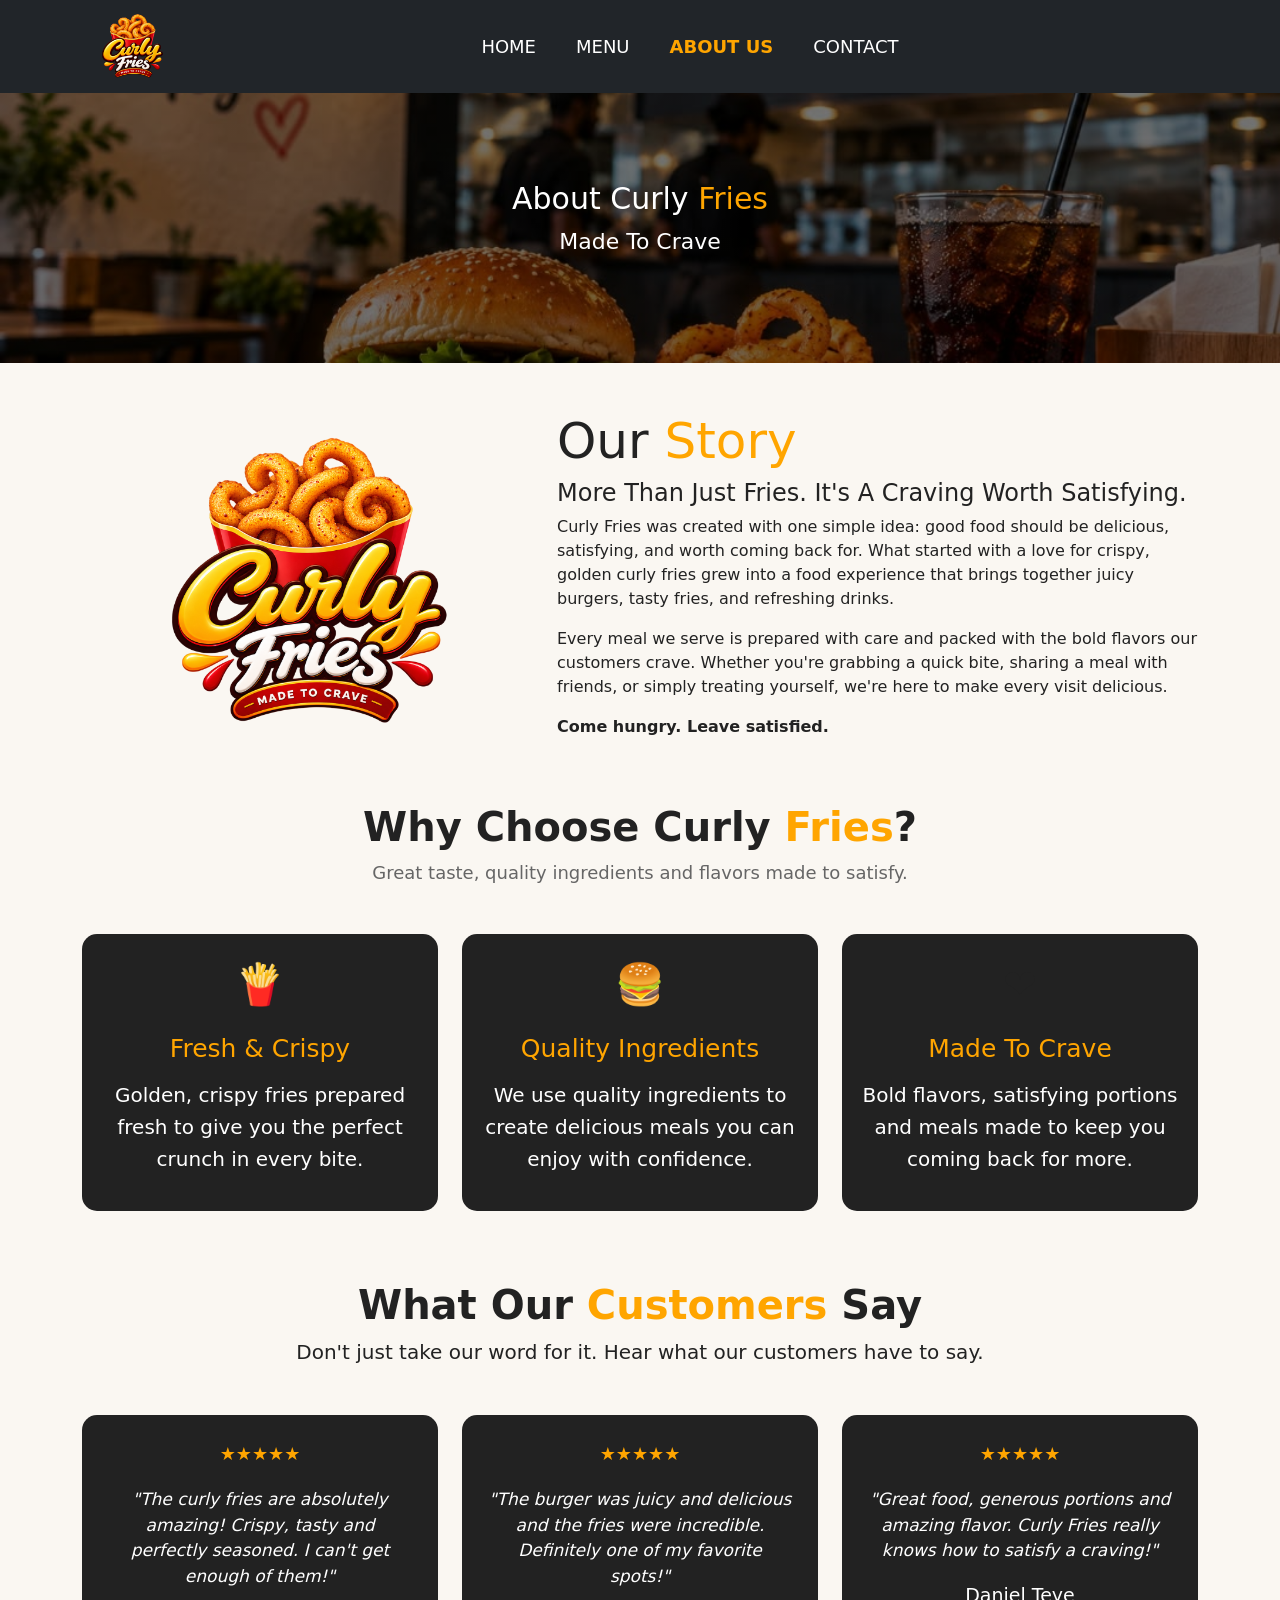
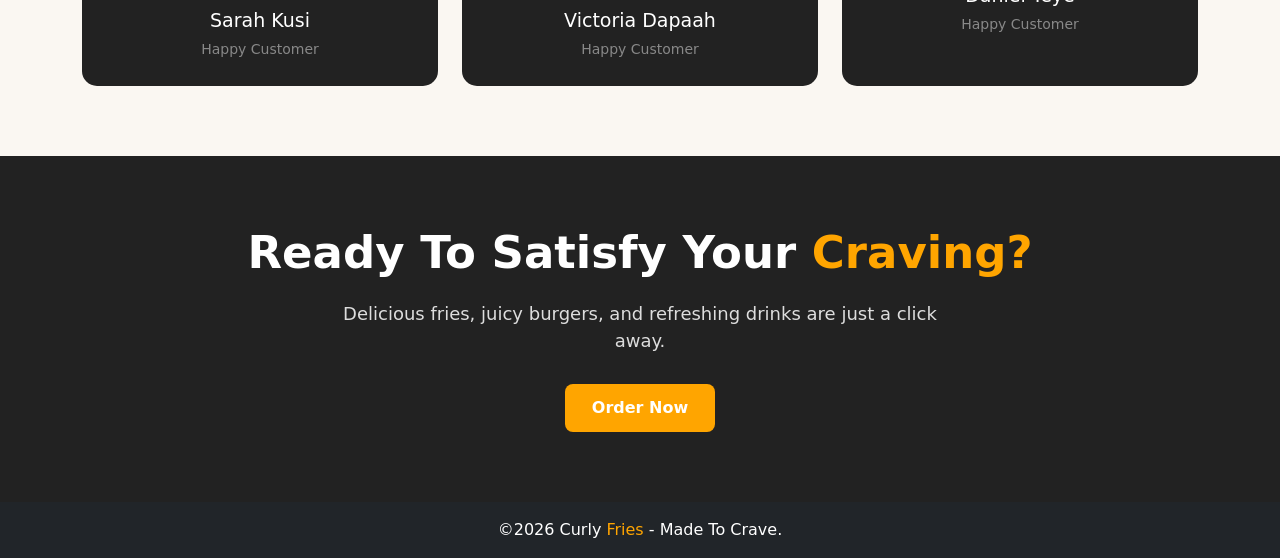
==== commit 941ee540: "Update" ====
--- a/about.html
+++ b/about.html
@@ -189,7 +189,7 @@
     <section class="section">
       <div class="container">
         <div class="text-center mb-5">
-          <h2 class="testimonial-title">What Our Customers Say</h2>
+          <h2 class="testimonial-title">What Our <span>Customers</span> Say</h2>
           <p class="sub-section">
             Don't just take our word for it. Hear what our customers have to
             say.
--- a/assets/css/responsive.css
+++ b/assets/css/responsive.css
@@ -35,6 +35,10 @@
 
     .section {
         padding: 45px 0;
+    }
+
+    .menu-paragraph{
+        font-size: 17px;
     }
 
 }
